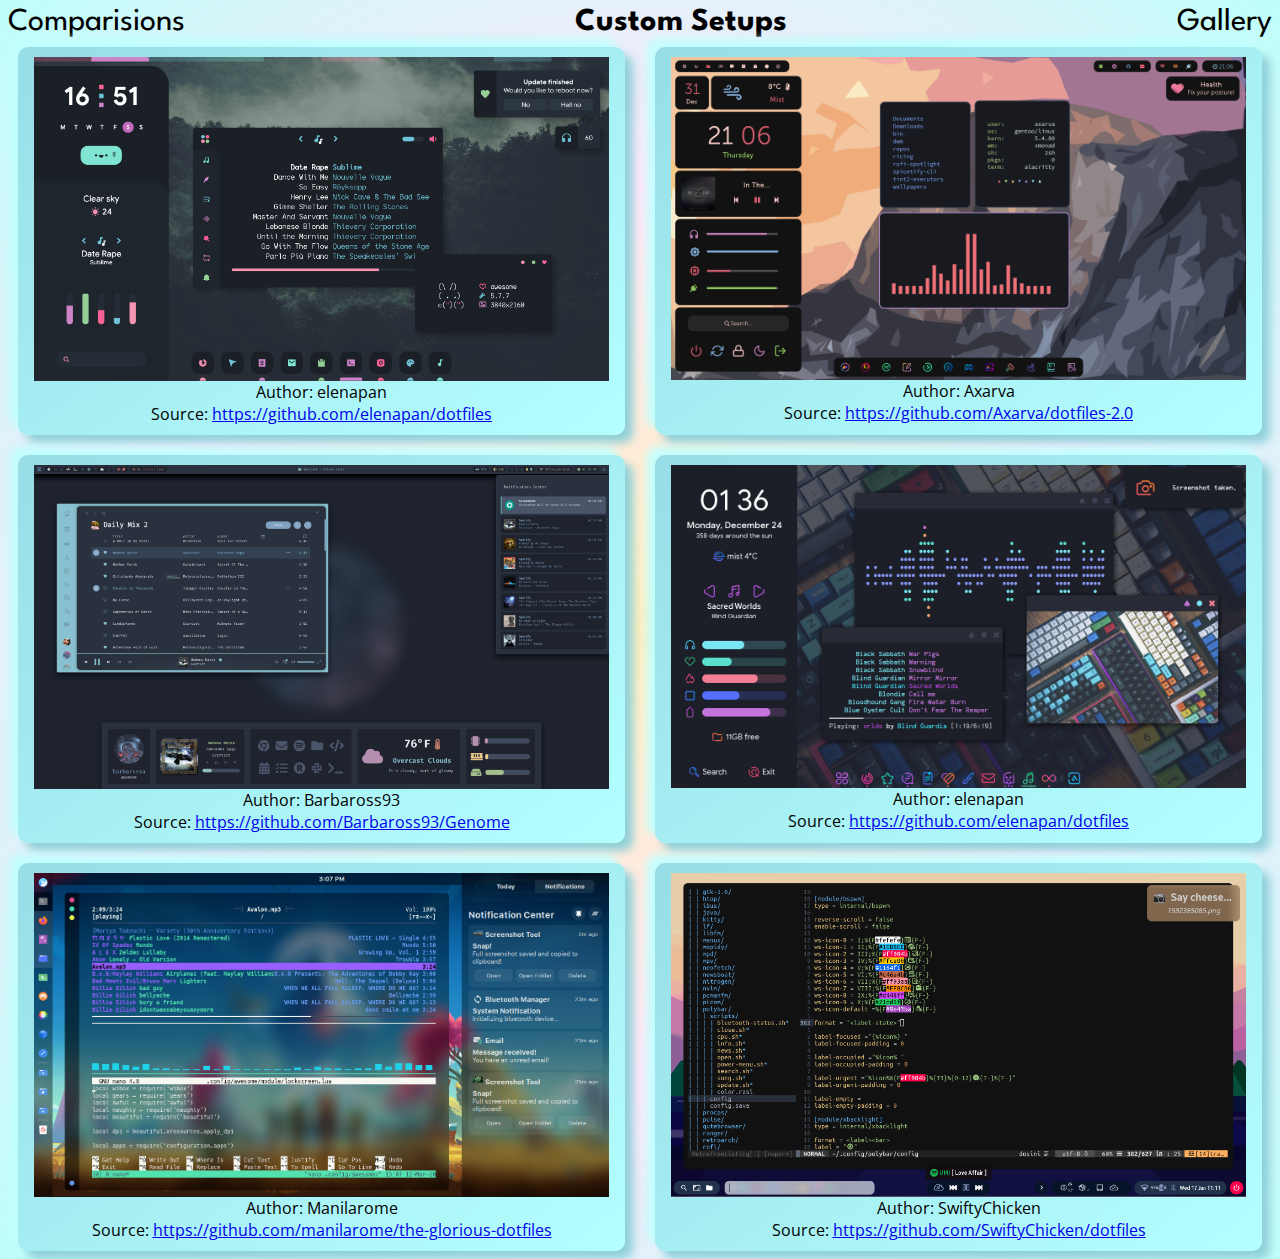
==== gallery.html @ fb81e780 "Initial upload" ====
<!DOCTYPE html>
<html lang="en" dir="ltr">
  <head>
    <meta charset="utf-8">
    <title>Gallery</title>
    <link rel="stylesheet" href="style.css">
  </head>
  <body>
    <div class="header">
      <span><a href="index.html">Comparisions</a></span>
      <h1>Custom Setups</h1>
      <span><a href="gallery.html">Gallery</a></span>
    </div>
    <div class="project-grid">
      <div class="project">
        <img src="images/projects/amarena.png"/>
        <p>Author: elenapan</p>
        <p>Source: <a href="https://github.com/elenapan/dotfiles">https://github.com/elenapan/dotfiles</a></p>
      </div>
      <div class="project">
        <img src="images/projects/axarva.png"/>
        <p>Author: Axarva</p>
        <p>Source: <a href="https://github.com/Axarva/dotfiles-2.0">https://github.com/Axarva/dotfiles-2.0</a></p>
      </div>
      <div class="project">
        <img src="images/projects/genome.png"/>
        <p>Author: Barbaross93</p>
        <p>Source: <a href="https://github.com/Barbaross93/Genome">https://github.com/Barbaross93/Genome</a></p>

      </div>
      <div class="project">
        <img src="images/projects/lovelace.png"/>
        <p>Author: elenapan</p>
        <p>Source: <a href="https://github.com/elenapan/dotfiles">https://github.com/elenapan/dotfiles</a></p>
      </div>
      <div class="project">
        <img src="images/projects/manilarome.png"/>
        <p>Author: Manilarome</p>
        <p>Source: <a href="https://github.com/manilarome/the-glorious-dotfiles">https://github.com/manilarome/the-glorious-dotfiles</a></p>
      </div>
      <div class="project">
        <img src="images/projects/swifty.png"/>
        <p>Author: SwiftyChicken</p>
        <p>Source: <a href="https://github.com/SwiftyChicken/dotfiles">https://github.com/SwiftyChicken/dotfiles</a></p>
      </div>
    </div>
  </body>
</html>
---- style.css ----
@import url('https://fonts.googleapis.com/css2?family=Didact+Gothic&family=Open+Sans&family=Spartan&display=swap');
* {
  box-sizing: border-box;
}
body {
  /* background-image: radial-gradient(circle, #fff5ba 0%, #ffffd1 50%, #fff5ba 100%); */
  /* background: radial-gradient(circle, rgba(255,228,158,1) 0%, rgba(244,255,169,1) 50%, rgba(173,255,250,1) 100%); */
  background: radial-gradient(circle, rgb(255,240,190) 0%, rgb(255,230,250) 50%, rgb(190,255,250) 100%);

}
.header {
  display: flex;
  justify-content: space-between;
  margin-bottom: 10px;
  font-family: 'Spartan';
}
.header span {
  font-size: 2em;
}
.header h1 {
  display: inline-block;
  margin: 0px auto;
}
.header a,a:visited {
  color: black;
  text-decoration: none;
}
.header a:hover {
  color: blue;
}
.header div{
}
.header ol {
  display: flex;
  margin: 0px;
}
.header ol li {
  display: inline-block;
}

.pre-content {
  border-radius: 10px;
  padding: 5px;
  background: linear-gradient(145deg, #e6cee5, #fff5ff);
  box-shadow:  8px 8px 10px #ccb7cb,
               -8px -8px 10px #ffffff;
  font-family: 'Open Sans';

}

.content {
  /* margin: 0px 10px; */
  display: flex;
  flex-direction: column;
  row-gap: 20px;
}

.row {
  padding: 5px;
  display: flex;
  flex-direction: column;
  row-gap: 20px;
  /* border: solid black 2px; */
  /* border-radius: 10px; */
}
.row h1 {
  margin: 0px 0px 5px 0px;
  font-family: 'Didact Gothic';
}
.nested-row {
  display: flex;
  justify-content: space-around;
  align-items: stretch;

  column-gap: 35px;
}
.section {
  display: flex;
  flex-direction: column;
  /* padding: 5px; */
  /* border: solid black 2px; */
  /* border-radius: 10px; */
  flex-basis: 33%;
  padding: 10px;
  border-radius: 10px;
  background: linear-gradient(145deg, #e6de93, #ffffae);
  box-shadow:  8px 8px 10px #c7c17f,
               -8px -8px 10px #ffffc7;
}
.section img {
  width: 98%;
  /* height:240px; */
  border-radius: 5px;
  align-self: center;
}
.section span {
  display: inline-block;
  font-family: 'Open Sans';
  text-align: center;
}
.section span a,a:visited{
  text-decoration: none;
}
.section p {
  margin: 0px;
  /* text-align: justify; */
  align-self: flex-end
}
.section ul {
  margin: 5px 0px;
  padding-left: 25px;
}
.section li {
  font-family: 'Open Sans';
  /* margin: 0px; */
  /* list-style-type: circle; */
}

.project-grid {
  display: flex;
  flex-wrap: wrap;
  justify-content: space-around;
  column-gap: 10px;
  row-gap: 20px;
}
.project {
  display: flex;
  flex-direction: column;
  flex-basis: 48%;
  border-radius: 10px;
  padding: 10px;
  background: linear-gradient(145deg, #97dde6, #b4ffff);
  box-shadow:  8px 8px 10px #8fd0d9,
               -8px -8px 10px #c1ffff;
}
.project img {
  width: 98%;
  align-self: center;
}
.project p {
  margin: 0px;
  text-align: center;
  font-family: 'Open Sans';
}
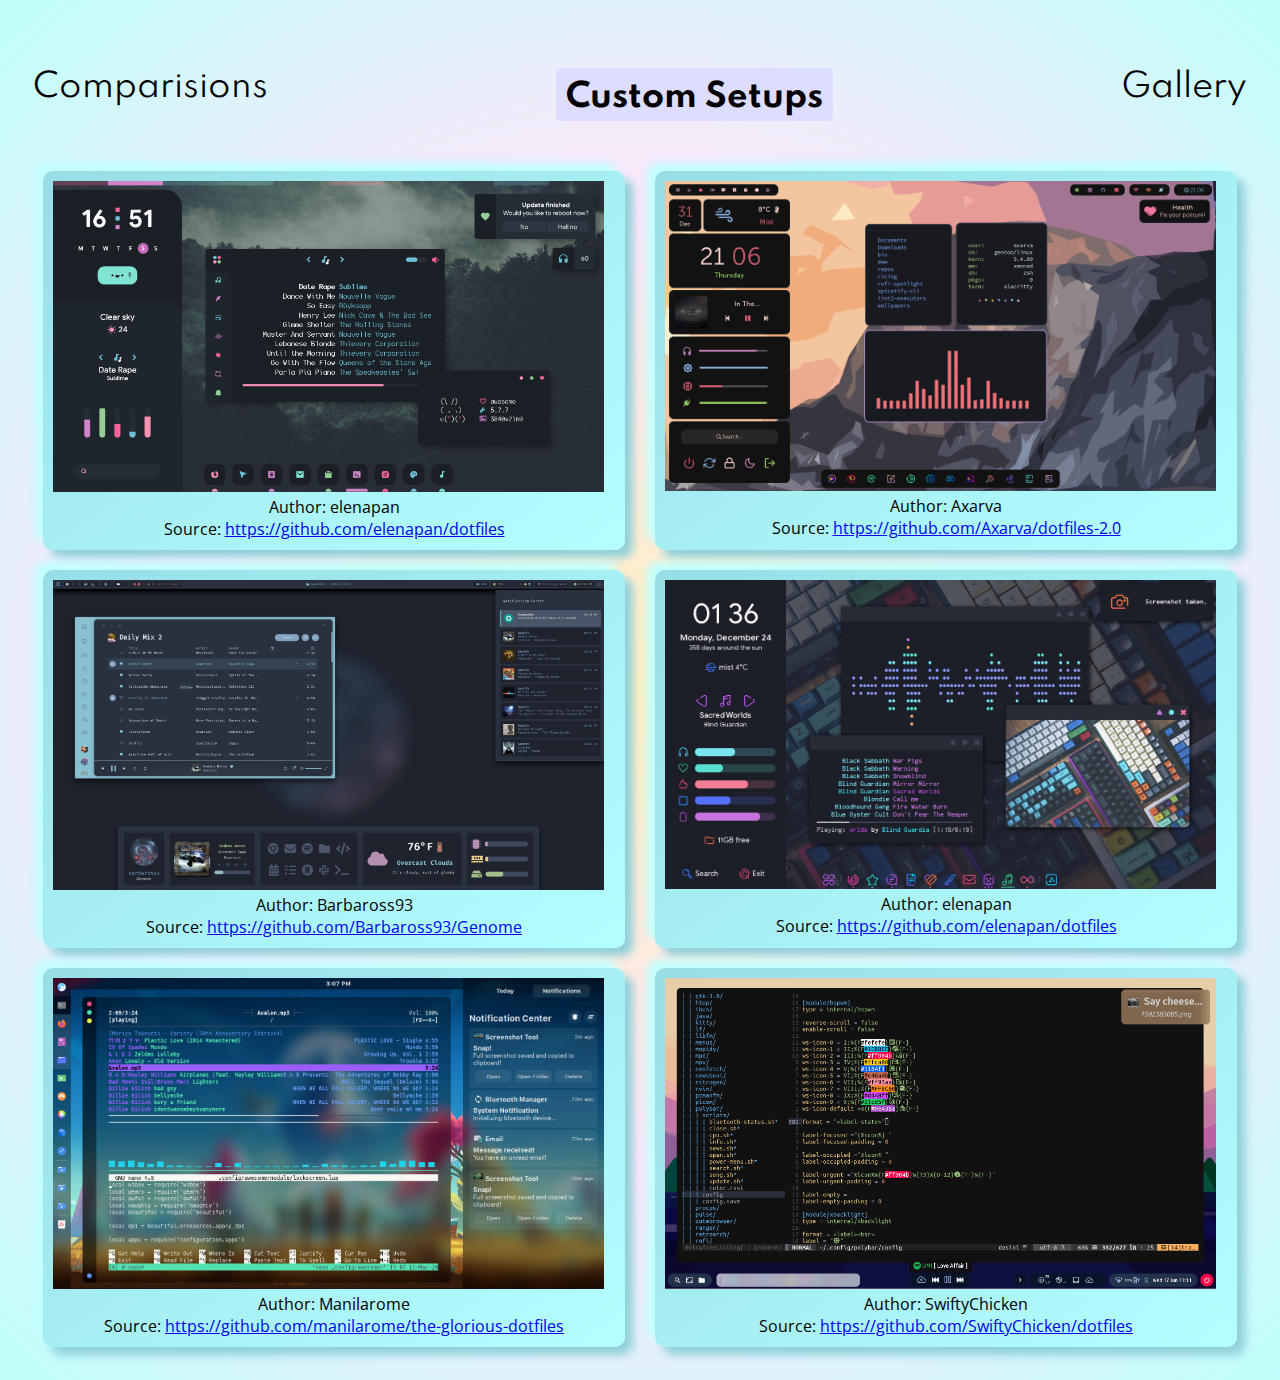
==== commit 414584a9: "Make images open image file when clicked" ====
--- a/gallery.html
+++ b/gallery.html
@@ -13,33 +13,33 @@
     </div>
     <div class="project-grid">
       <div class="project">
-        <img src="images/projects/amarena.png"/>
+        <a href="images/projects/amarena.png"><img src="images/projects/amarena.png"/></a>
         <p>Author: elenapan</p>
         <p>Source: <a href="https://github.com/elenapan/dotfiles">https://github.com/elenapan/dotfiles</a></p>
       </div>
       <div class="project">
-        <img src="images/projects/axarva.png"/>
+        <a href="images/projects/axarva.png"><img src="images/projects/axarva.png"/></a>
         <p>Author: Axarva</p>
         <p>Source: <a href="https://github.com/Axarva/dotfiles-2.0">https://github.com/Axarva/dotfiles-2.0</a></p>
       </div>
       <div class="project">
-        <img src="images/projects/genome.png"/>
+        <a href="images/projects/genome.png"><img src="images/projects/genome.png"/></a>
         <p>Author: Barbaross93</p>
         <p>Source: <a href="https://github.com/Barbaross93/Genome">https://github.com/Barbaross93/Genome</a></p>
 
       </div>
       <div class="project">
-        <img src="images/projects/lovelace.png"/>
+        <a href="images/projects/lovelace.png"><img src="images/projects/lovelace.png"/></a>
         <p>Author: elenapan</p>
         <p>Source: <a href="https://github.com/elenapan/dotfiles">https://github.com/elenapan/dotfiles</a></p>
       </div>
       <div class="project">
-        <img src="images/projects/manilarome.png"/>
+        <a href="images/projects/manilarome.png"><img src="images/projects/manilarome.png"/></a>
         <p>Author: Manilarome</p>
         <p>Source: <a href="https://github.com/manilarome/the-glorious-dotfiles">https://github.com/manilarome/the-glorious-dotfiles</a></p>
       </div>
       <div class="project">
-        <img src="images/projects/swifty.png"/>
+        <a href="images/projects/swifty.png"><img src="images/projects/swifty.png"/></a>
         <p>Author: SwiftyChicken</p>
         <p>Source: <a href="https://github.com/SwiftyChicken/dotfiles">https://github.com/SwiftyChicken/dotfiles</a></p>
       </div>
--- a/style.css
+++ b/style.css
@@ -1,17 +1,33 @@
-@import url('https://fonts.googleapis.com/css2?family=Didact+Gothic&family=Open+Sans&family=Spartan&display=swap');
+@font-face {
+  font-family: 'Didact Gothic';
+  src: url('fonts/Didact_Gothic/DidactGothic-Regular.ttf');
+}
+@font-face {
+  font-family: 'Open Sans';
+  src: url('fonts/Open_Sans/static/OpenSans/OpenSans-Regular.ttf')
+}
+@font-face {
+  font-family: 'Spartan';
+  font-weight: normal;
+  src: url('fonts/Spartan/Spartan-VariableFont_wght.ttf');
+}
+@font-face {
+  font-family: 'Spartan';
+  font-weight: bold;
+  src: url('fonts/Spartan/static/Spartan-Bold.ttf');
+}
 * {
   box-sizing: border-box;
 }
 body {
-  /* background-image: radial-gradient(circle, #fff5ba 0%, #ffffd1 50%, #fff5ba 100%); */
-  /* background: radial-gradient(circle, rgba(255,228,158,1) 0%, rgba(244,255,169,1) 50%, rgba(173,255,250,1) 100%); */
   background: radial-gradient(circle, rgb(255,240,190) 0%, rgb(255,230,250) 50%, rgb(190,255,250) 100%);
-
+  padding: 25px;
 }
 .header {
   display: flex;
   justify-content: space-between;
-  margin-bottom: 10px;
+  margin-top: 35px;
+  margin-bottom: 50px;
   font-family: 'Spartan';
 }
 .header span {
@@ -20,6 +36,9 @@
 .header h1 {
   display: inline-block;
   margin: 0px auto;
+  padding: 10px 10px 5px 10px;
+  border-radius: 5px;
+  background-color: #ddddff;
 }
 .header a,a:visited {
   color: black;
@@ -39,8 +58,10 @@
 }
 
 .pre-content {
+    margin-top: 50px;
+  margin-bottom: 50px;
   border-radius: 10px;
-  padding: 5px;
+  padding: 35px;
   background: linear-gradient(145deg, #e6cee5, #fff5ff);
   box-shadow:  8px 8px 10px #ccb7cb,
                -8px -8px 10px #ffffff;
@@ -49,37 +70,30 @@
 }
 
 .content {
-  /* margin: 0px 10px; */
   display: flex;
   flex-direction: column;
-  row-gap: 20px;
+  row-gap: 50px;
 }
 
 .row {
   padding: 5px;
   display: flex;
   flex-direction: column;
-  row-gap: 20px;
-  /* border: solid black 2px; */
-  /* border-radius: 10px; */
+  row-gap: 25px;
 }
 .row h1 {
-  margin: 0px 0px 5px 0px;
+  margin: 0px 0px 25px 0px;
   font-family: 'Didact Gothic';
 }
 .nested-row {
   display: flex;
   justify-content: space-around;
   align-items: stretch;
-
   column-gap: 35px;
 }
 .section {
   display: flex;
   flex-direction: column;
-  /* padding: 5px; */
-  /* border: solid black 2px; */
-  /* border-radius: 10px; */
   flex-basis: 33%;
   padding: 10px;
   border-radius: 10px;
@@ -89,9 +103,19 @@
 }
 .section img {
   width: 98%;
-  /* height:240px; */
   border-radius: 5px;
   align-self: center;
+}
+.section img:hover {
+  transform: scale(1.5);
+  transform-origin: bottom center;
+  transition: transform .5s;
+}
+.section:first-child img:hover {
+  transform-origin: bottom left;
+}
+.section:last-child img:hover {
+  transform-origin: bottom right;
 }
 .section span {
   display: inline-block;
@@ -103,7 +127,6 @@
 }
 .section p {
   margin: 0px;
-  /* text-align: justify; */
   align-self: flex-end
 }
 .section ul {
@@ -112,8 +135,6 @@
 }
 .section li {
   font-family: 'Open Sans';
-  /* margin: 0px; */
-  /* list-style-type: circle; */
 }
 
 .project-grid {
@@ -137,6 +158,10 @@
   width: 98%;
   align-self: center;
 }
+.project img:hover {
+  transform: scale(1.02);
+  transition: transform .5s;
+}
 .project p {
   margin: 0px;
   text-align: center;
